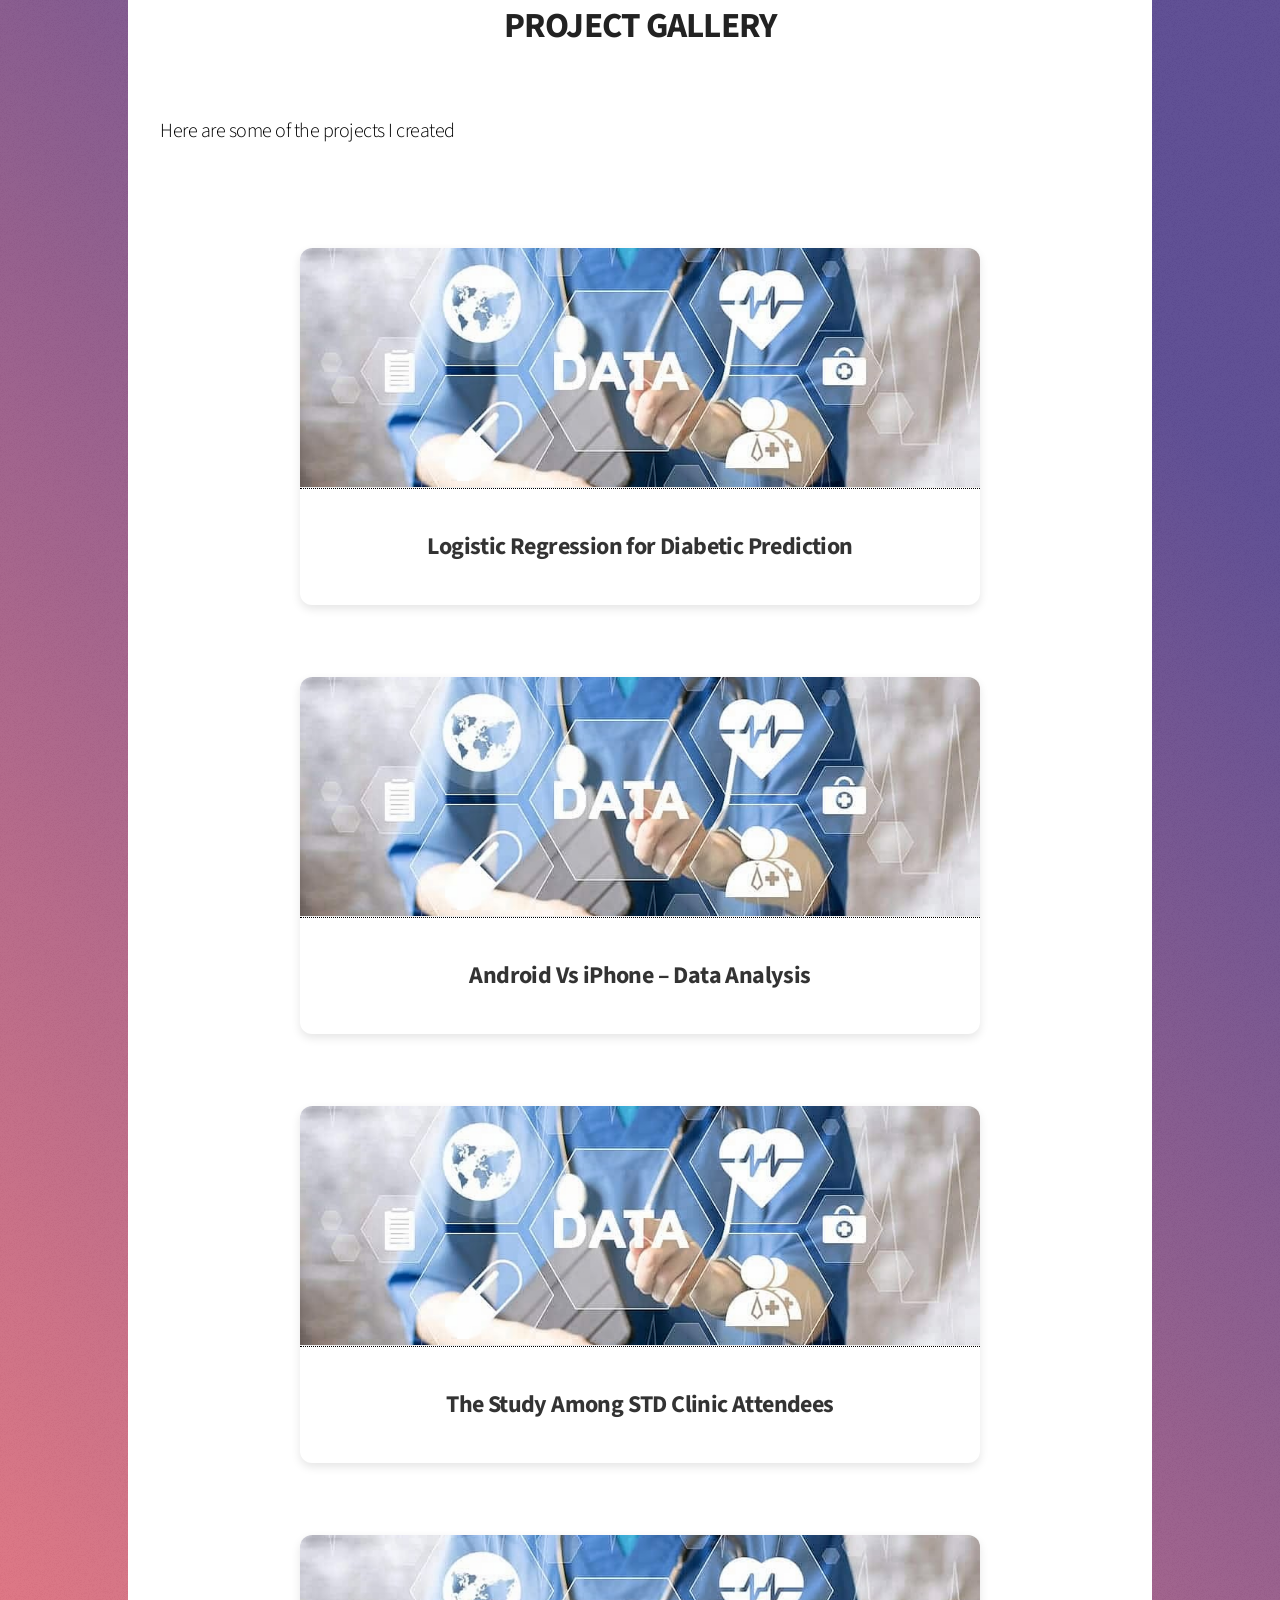
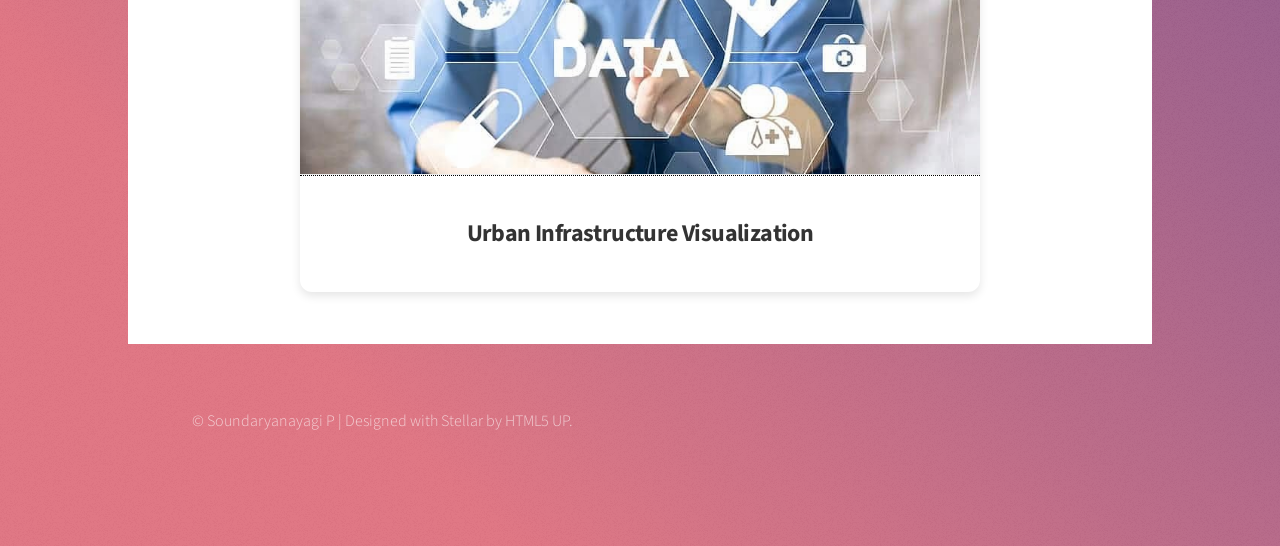
==== project_gallery.html @ 8eacca5f "Add files via upload" ====
<!DOCTYPE HTML>
<html>
<head>
  <title>Projects Gallery</title>
  <meta charset="utf-8" />
  <meta name="viewport" content="width=device-width, initial-scale=1, user-scalable=no" />
  <link rel="stylesheet" href="assets/css/main.css" />
  <noscript><link rel="stylesheet" href="assets/css/noscript.css" /></noscript>

  <style>
    .project-grid { display: flex; flex-wrap: wrap; justify-content: center; gap: 2rem; }
    .project-card { width: 680px; border-radius: 12px; box-shadow: 0 4px 10px rgba(0,0,0,0.1); margin: 20px; overflow: hidden; background-color: #fff; text-align: center; transition: transform 0.3s ease; display: flex; flex-direction: column; }
    .project-card:hover { transform: scale(1.05); }
    .project-image { width: 100%; height: 240px; background-size: cover; background-position: center; }
    .project-card h3 { margin: 1rem 0; font-size: 1.5rem; font-weight: bold; color: #333; }
  </style>
</head>

<body class="is-preload">
<div id="wrapper">
  <section id="dashboard" class="main">
    <div class="inner">
      <header class="major">
        <h2>PROJECT GALLERY</h2>
        <p>Here are some of the projects I created</p>
      </header>

      <div class="project-grid">
        <div class="project-card">
          <!-- Project 1 -->
          <a href="flipbook.html?file=assets/docs/project1.pdf" target="_blank">
            <div class="project-image" style="background-image: url('images/healthcare_image.jpg');"></div>
          </a>
          <h3>Logistic Regression for Diabetic Prediction</h3>
        </div>

        <div class="project-card">
          <a href="flipbook.html?file=assets/docs/project2.pdf" target="_blank">
            <div class="project-image" style="background-image: url('images/healthcare_image.jpg');"></div>
          </a>
          <h3>Android Vs iPhone – Data Analysis</h3>
        </div>

        <div class="project-card">
          <a href="flipbook.html?file=assets/docs/project3.pdf" target="_blank">
            <div class="project-image" style="background-image: url('images/healthcare_image.jpg');"></div>
          </a>
          <h3>The Study Among STD Clinic Attendees</h3>
        </div>

        <div class="project-card">
          <a href="flipbook.html?file=assets/docs/project4.pdf" target="_blank">
            <div class="project-image" style="background-image: url('images/healthcare_image.jpg');"></div>
          </a>
          <h3>Urban Infrastructure Visualization</h3>
        </div>
      </div>
    </div>
  </section>

  <footer id="footer">
    <p>&copy; Soundaryanayagi P | Designed with Stellar by HTML5 UP.</p>
  </footer>
</div>

<script src="assets/js/jquery.min.js"></script>
<script src="assets/js/jquery.scrollex.min.js"></script>
<script src="assets/js/jquery.scrolly.min.js"></script>
<script src="assets/js/browser.min.js"></script>
<script src="assets/js/breakpoints.min.js"></script>
<script src="assets/js/util.js"></script>
<script src="assets/js/main.js"></script>
</body>
</html>
---- assets/css/main.css ----
@import url(fontawesome-all.min.css);
@import 'https://fonts.googleapis.com/css?family=Source+Sans+Pro:300,400';

/*
	Stellar by HTML5 UP
	html5up.net | @ajlkn
	Free for personal and commercial use under the CCA 3.0 license (html5up.net/license)
*/

html, body, div, span, applet, object,
iframe, h1, h2, h3, h4, h5, h6, p, blockquote,
pre, a, abbr, acronym, address, big, cite,
code, del, dfn, em, img, ins, kbd, q, s, samp,
small, strike, strong, sub, sup, tt, var, b,
u, i, center, dl, dt, dd, ol, ul, li, fieldset,
form, label, legend, table, caption, tbody,
tfoot, thead, tr, th, td, article, aside,
canvas, details, embed, figure, figcaption,
footer, header, hgroup, menu, nav, output, ruby,
section, summary, time, mark, audio, video {
	margin: 0;
	padding: 0;
	border: 0;
	font-size: 100%;
	font: inherit;
	vertical-align: baseline;}

article, aside, details, figcaption, figure,
footer, header, hgroup, menu, nav, section {
	display: block;}

body {
	line-height: 1;
}

ol, ul {
	list-style: none;
}

blockquote, q {
	quotes: none;
}

	blockquote:before, blockquote:after, q:before, q:after {
		content: '';
		content: none;
	}

table {
	border-collapse: collapse;
	border-spacing: 0;
}

body {
	-webkit-text-size-adjust: none;
}

mark {
	background-color: transparent;
	color: inherit;
}

input::-moz-focus-inner {
	border: 0;
	padding: 0;
}

input, select, textarea {
	-moz-appearance: none;
	-webkit-appearance: none;
	-ms-appearance: none;
	appearance: none;
}

/* Basic */

	@-ms-viewport {
		width: device-width;
	}

	body {
		-ms-overflow-style: scrollbar;
	}

	@media screen and (max-width: 480px) {

		html, body {
			min-width: 320px;
		}

	}

	html {
		box-sizing: border-box;
	}

	*, *:before, *:after {
		box-sizing: inherit;
	}

	body {
		background-color: #935d8c;
		background-image: url("images/overlay.png"), -moz-linear-gradient(45deg, #e37682 15%, #5f4d93 85%);
		background-image: url("images/overlay.png"), -webkit-linear-gradient(45deg, #e37682 15%, #5f4d93 85%);
		background-image: url("images/overlay.png"), -ms-linear-gradient(45deg, #e37682 15%, #5f4d93 85%);
		background-image: url("images/overlay.png"), linear-gradient(45deg, #e37682 15%, #5f4d93 85%);
	}

		body.is-preload *, body.is-preload *:before, body.is-preload *:after {
			-moz-animation: none !important;
			-webkit-animation: none !important;
			-ms-animation: none !important;
			animation: none !important;
			-moz-transition: none !important;
			-webkit-transition: none !important;
			-ms-transition: none !important;
			transition: none !important;
		}

/* Type */

	body {
		background-color: #935d8c;
		color: rgba(255, 255, 255, 0.65);
	}

	body, input, select, textarea {
		font-family: "Source Sans Pro", Helvetica, sans-serif;
		font-size: 17pt;
		font-weight: 300;
		line-height: 1.65;
	}

		@media screen and (max-width: 1680px) {

			body, input, select, textarea {
				font-size: 14pt;
			}

		}

		@media screen and (max-width: 1280px) {

			body, input, select, textarea {
				font-size: 12pt;
			}

		}

		@media screen and (max-width: 360px) {

			body, input, select, textarea {
				font-size: 11pt;
			}

		}

	a {
		-moz-transition: color 0.2s ease, border-bottom 0.2s ease;
		-webkit-transition: color 0.2s ease, border-bottom 0.2s ease;
		-ms-transition: color 0.2s ease, border-bottom 0.2s ease;
		transition: color 0.2s ease, border-bottom 0.2s ease;
		text-decoration: none;
		border-bottom: dotted 1px;
		color: inherit;
	}

		a:hover {
			border-bottom-color: transparent;
		}

	strong, b {
		font-weight: 400;
	}

	em, i {
		font-style: italic;
	}

	p {
		margin: 0 0 2em 0;
	}

		p.content {
			-moz-columns: 20em 2;
			-webkit-columns: 20em 2;
			-ms-columns: 20em 2;
			columns: 20em 2;
			-moz-column-gap: 2em;
			-webkit-column-gap: 2em;
			-ms-column-gap: 2em;
			column-gap: 2em;
			text-align: justify;
		}

	h1, h2, h3, h4, h5, h6 {
		font-weight: 300;
		line-height: 1.5;
		margin: 0 0 0.7em 0;
		letter-spacing: -0.025em;
	}

		h1 a, h2 a, h3 a, h4 a, h5 a, h6 a {
			color: inherit;
			text-decoration: none;
		}

	h1 {
		font-size: 2.5em;
		line-height: 1.2;
	}

	h2 {
		font-size: 1.5em;
	}

	h3 {
		font-size: 1.25em;
	}

	h4 {
		font-size: 1.1em;
	}

	h5 {
		font-size: 0.9em;
	}

	h6 {
		font-size: 0.7em;
	}

	@media screen and (max-width: 736px) {

		h1 {
			font-size: 2em;
		}

	}

	sub {
		font-size: 0.8em;
		position: relative;
		top: 0.5em;
	}

	sup {
		font-size: 0.8em;
		position: relative;
		top: -0.5em;
	}

	blockquote {
		border-left: solid 4px;
		font-style: italic;
		margin: 0 0 2em 0;
		padding: 0.5em 0 0.5em 2em;
	}

	code {
		border-radius: 8px;
		border: solid 1px;
		font-family: "Courier New", monospace;
		font-size: 0.9em;
		margin: 0 0.25em;
		padding: 0.25em 0.65em;
	}

	pre {
		-webkit-overflow-scrolling: touch;
		font-family: "Courier New", monospace;
		font-size: 0.9em;
		margin: 0 0 2em 0;
	}

		pre code {
			display: block;
			line-height: 1.75;
			padding: 1em 1.5em;
			overflow-x: auto;
		}

	hr {
		border: 0;
		border-bottom: solid 1px;
		margin: 2em 0;
	}

		hr.major {
			margin: 3em 0;
		}

	.align-left {
		text-align: left;
	}

	.align-center {
		text-align: center;
	}

	.align-right {
		text-align: right;
	}

	input, select, textarea {
		color: #ffffff;
	}

	a:hover {
		color: #ffffff;
	}

	strong, b {
		color: #ffffff;
	}

	h1, h2, h3, h4, h5, h6 {
		color: #ffffff;
	}

	blockquote {
		border-left-color: rgba(255, 255, 255, 0.35);
	}

	code {
		background: rgba(255, 255, 255, 0.075);
		border-color: rgba(255, 255, 255, 0.35);
	}

	hr {
		border-bottom-color: rgba(255, 255, 255, 0.35);
	}

/* Row */

	.row {
		display: flex;
		flex-wrap: wrap;
		box-sizing: border-box;
		align-items: stretch;
	}

		.row > * {
			box-sizing: border-box;
		}

		.row.gtr-uniform > * > :last-child {
			margin-bottom: 0;
		}

		.row.aln-left {
			justify-content: flex-start;
		}

		.row.aln-center {
			justify-content: center;
		}

		.row.aln-right {
			justify-content: flex-end;
		}

		.row.aln-top {
			align-items: flex-start;
		}

		.row.aln-middle {
			align-items: center;
		}

		.row.aln-bottom {
			align-items: flex-end;
		}

		.row > .imp {
			order: -1;
		}

		.row > .col-1 {
			width: 8.33333%;
		}

		.row > .off-1 {
			margin-left: 8.33333%;
		}

		.row > .col-2 {
			width: 16.66667%;
		}

		.row > .off-2 {
			margin-left: 16.66667%;
		}

		.row > .col-3 {
			width: 25%;
		}

		.row > .off-3 {
			margin-left: 25%;
		}

		.row > .col-4 {
			width: 33.33333%;
		}

		.row > .off-4 {
			margin-left: 33.33333%;
		}

		.row > .col-5 {
			width: 41.66667%;
		}

		.row > .off-5 {
			margin-left: 41.66667%;
		}

		.row > .col-6 {
			width: 50%;
		}

		.row > .off-6 {
			margin-left: 50%;
		}

		.row > .col-7 {
			width: 58.33333%;
		}

		.row > .off-7 {
			margin-left: 58.33333%;
		}

		.row > .col-8 {
			width: 66.66667%;
		}

		.row > .off-8 {
			margin-left: 66.66667%;
		}

		.row > .col-9 {
			width: 75%;
		}

		.row > .off-9 {
			margin-left: 75%;
		}

		.row > .col-10 {
			width: 83.33333%;
		}

		.row > .off-10 {
			margin-left: 83.33333%;
		}

		.row > .col-11 {
			width: 91.66667%;
		}

		.row > .off-11 {
			margin-left: 91.66667%;
		}

		.row > .col-12 {
			width: 100%;
		}

		.row > .off-12 {
			margin-left: 100%;
		}

		.row.gtr-0 {
			margin-top: 0;
			margin-left: 0em;
		}

			.row.gtr-0 > * {
				padding: 0 0 0 0em;
			}

			.row.gtr-0.gtr-uniform {
				margin-top: 0em;
			}

				.row.gtr-0.gtr-uniform > * {
					padding-top: 0em;
				}

		.row.gtr-25 {
			margin-top: 0;
			margin-left: -0.375em;
		}

			.row.gtr-25 > * {
				padding: 0 0 0 0.375em;
			}

			.row.gtr-25.gtr-uniform {
				margin-top: -0.375em;
			}

				.row.gtr-25.gtr-uniform > * {
					padding-top: 0.375em;
				}

		.row.gtr-50 {
			margin-top: 0;
			margin-left: -0.75em;
		}

			.row.gtr-50 > * {
				padding: 0 0 0 0.75em;
			}

			.row.gtr-50.gtr-uniform {
				margin-top: -0.75em;
			}

				.row.gtr-50.gtr-uniform > * {
					padding-top: 0.75em;
				}

		.row {
			margin-top: 0;
			margin-left: -1.5em;
		}

			.row > * {
				padding: 0 0 0 1.5em;
			}

			.row.gtr-uniform {
				margin-top: -1.5em;
			}

				.row.gtr-uniform > * {
					padding-top: 1.5em;
				}

		.row.gtr-150 {
			margin-top: 0;
			margin-left: -2.25em;
		}

			.row.gtr-150 > * {
				padding: 0 0 0 2.25em;
			}

			.row.gtr-150.gtr-uniform {
				margin-top: -2.25em;
			}

				.row.gtr-150.gtr-uniform > * {
					padding-top: 2.25em;
				}

		.row.gtr-200 {
			margin-top: 0;
			margin-left: -3em;
		}

			.row.gtr-200 > * {
				padding: 0 0 0 3em;
			}

			.row.gtr-200.gtr-uniform {
				margin-top: -3em;
			}

				.row.gtr-200.gtr-uniform > * {
					padding-top: 3em;
				}

		@media screen and (max-width: 1680px) {

			.row {
				display: flex;
				flex-wrap: wrap;
				box-sizing: border-box;
				align-items: stretch;
			}

				.row > * {
					box-sizing: border-box;
				}

				.row.gtr-uniform > * > :last-child {
					margin-bottom: 0;
				}

				.row.aln-left {
					justify-content: flex-start;
				}

				.row.aln-center {
					justify-content: center;
				}

				.row.aln-right {
					justify-content: flex-end;
				}

				.row.aln-top {
					align-items: flex-start;
				}

				.row.aln-middle {
					align-items: center;
				}

				.row.aln-bottom {
					align-items: flex-end;
				}

				.row > .imp-xlarge {
					order: -1;
				}

				.row > .col-1-xlarge {
					width: 8.33333%;
				}

				.row > .off-1-xlarge {
					margin-left: 8.33333%;
				}

				.row > .col-2-xlarge {
					width: 16.66667%;
				}

				.row > .off-2-xlarge {
					margin-left: 16.66667%;
				}

				.row > .col-3-xlarge {
					width: 25%;
				}

				.row > .off-3-xlarge {
					margin-left: 25%;
				}

				.row > .col-4-xlarge {
					width: 33.33333%;
				}

				.row > .off-4-xlarge {
					margin-left: 33.33333%;
				}

				.row > .col-5-xlarge {
					width: 41.66667%;
				}

				.row > .off-5-xlarge {
					margin-left: 41.66667%;
				}

				.row > .col-6-xlarge {
					width: 50%;
				}

				.row > .off-6-xlarge {
					margin-left: 50%;
				}

				.row > .col-7-xlarge {
					width: 58.33333%;
				}

				.row > .off-7-xlarge {
					margin-left: 58.33333%;
				}

				.row > .col-8-xlarge {
					width: 66.66667%;
				}

				.row > .off-8-xlarge {
					margin-left: 66.66667%;
				}

				.row > .col-9-xlarge {
					width: 75%;
				}

				.row > .off-9-xlarge {
					margin-left: 75%;
				}

				.row > .col-10-xlarge {
					width: 83.33333%;
				}

				.row > .off-10-xlarge {
					margin-left: 83.33333%;
				}

				.row > .col-11-xlarge {
					width: 91.66667%;
				}

				.row > .off-11-xlarge {
					margin-left: 91.66667%;
				}

				.row > .col-12-xlarge {
					width: 100%;
				}

				.row > .off-12-xlarge {
					margin-left: 100%;
				}

				.row.gtr-0 {
					margin-top: 0;
					margin-left: 0em;
				}

					.row.gtr-0 > * {
						padding: 0 0 0 0em;
					}

					.row.gtr-0.gtr-uniform {
						margin-top: 0em;
					}

						.row.gtr-0.gtr-uniform > * {
							padding-top: 0em;
						}

				.row.gtr-25 {
					margin-top: 0;
					margin-left: -0.375em;
				}

					.row.gtr-25 > * {
						padding: 0 0 0 0.375em;
					}

					.row.gtr-25.gtr-uniform {
						margin-top: -0.375em;
					}

						.row.gtr-25.gtr-uniform > * {
							padding-top: 0.375em;
						}

				.row.gtr-50 {
					margin-top: 0;
					margin-left: -0.75em;
				}

					.row.gtr-50 > * {
						padding: 0 0 0 0.75em;
					}

					.row.gtr-50.gtr-uniform {
						margin-top: -0.75em;
					}

						.row.gtr-50.gtr-uniform > * {
							padding-top: 0.75em;
						}

				.row {
					margin-top: 0;
					margin-left: -1.5em;
				}

					.row > * {
						padding: 0 0 0 1.5em;
					}

					.row.gtr-uniform {
						margin-top: -1.5em;
					}

						.row.gtr-uniform > * {
							padding-top: 1.5em;
						}

				.row.gtr-150 {
					margin-top: 0;
					margin-left: -2.25em;
				}

					.row.gtr-150 > * {
						padding: 0 0 0 2.25em;
					}

					.row.gtr-150.gtr-uniform {
						margin-top: -2.25em;
					}

						.row.gtr-150.gtr-uniform > * {
							padding-top: 2.25em;
						}

				.row.gtr-200 {
					margin-top: 0;
					margin-left: -3em;
				}

					.row.gtr-200 > * {
						padding: 0 0 0 3em;
					}

					.row.gtr-200.gtr-uniform {
						margin-top: -3em;
					}

						.row.gtr-200.gtr-uniform > * {
							padding-top: 3em;
						}

		}

		@media screen and (max-width: 1280px) {

			.row {
				display: flex;
				flex-wrap: wrap;
				box-sizing: border-box;
				align-items: stretch;
			}

				.row > * {
					box-sizing: border-box;
				}

				.row.gtr-uniform > * > :last-child {
					margin-bottom: 0;
				}

				.row.aln-left {
					justify-content: flex-start;
				}

				.row.aln-center {
					justify-content: center;
				}

				.row.aln-right {
					justify-content: flex-end;
				}

				.row.aln-top {
					align-items: flex-start;
				}

				.row.aln-middle {
					align-items: center;
				}

				.row.aln-bottom {
					align-items: flex-end;
				}

				.row > .imp-large {
					order: -1;
				}

				.row > .col-1-large {
					width: 8.33333%;
				}

				.row > .off-1-large {
					margin-left: 8.33333%;
				}

				.row > .col-2-large {
					width: 16.66667%;
				}

				.row > .off-2-large {
					margin-left: 16.66667%;
				}

				.row > .col-3-large {
					width: 25%;
				}

				.row > .off-3-large {
					margin-left: 25%;
				}

				.row > .col-4-large {
					width: 33.33333%;
				}

				.row > .off-4-large {
					margin-left: 33.33333%;
				}

				.row > .col-5-large {
					width: 41.66667%;
				}

				.row > .off-5-large {
					margin-left: 41.66667%;
				}

				.row > .col-6-large {
					width: 50%;
				}

				.row > .off-6-large {
					margin-left: 50%;
				}

				.row > .col-7-large {
					width: 58.33333%;
				}

				.row > .off-7-large {
					margin-left: 58.33333%;
				}

				.row > .col-8-large {
					width: 66.66667%;
				}

				.row > .off-8-large {
					margin-left: 66.66667%;
				}

				.row > .col-9-large {
					width: 75%;
				}

				.row > .off-9-large {
					margin-left: 75%;
				}

				.row > .col-10-large {
					width: 83.33333%;
				}

				.row > .off-10-large {
					margin-left: 83.33333%;
				}

				.row > .col-11-large {
					width: 91.66667%;
				}

				.row > .off-11-large {
					margin-left: 91.66667%;
				}

				.row > .col-12-large {
					width: 100%;
				}

				.row > .off-12-large {
					margin-left: 100%;
				}

				.row.gtr-0 {
					margin-top: 0;
					margin-left: 0em;
				}

					.row.gtr-0 > * {
						padding: 0 0 0 0em;
					}

					.row.gtr-0.gtr-uniform {
						margin-top: 0em;
					}

						.row.gtr-0.gtr-uniform > * {
							padding-top: 0em;
						}

				.row.gtr-25 {
					margin-top: 0;
					margin-left: -0.375em;
				}

					.row.gtr-25 > * {
						padding: 0 0 0 0.375em;
					}

					.row.gtr-25.gtr-uniform {
						margin-top: -0.375em;
					}

						.row.gtr-25.gtr-uniform > * {
							padding-top: 0.375em;
						}

				.row.gtr-50 {
					margin-top: 0;
					margin-left: -0.75em;
				}

					.row.gtr-50 > * {
						padding: 0 0 0 0.75em;
					}

					.row.gtr-50.gtr-uniform {
						margin-top: -0.75em;
					}

						.row.gtr-50.gtr-uniform > * {
							padding-top: 0.75em;
						}

				.row {
					margin-top: 0;
					margin-left: -1.5em;
				}

					.row > * {
						padding: 0 0 0 1.5em;
					}

					.row.gtr-uniform {
						margin-top: -1.5em;
					}

						.row.gtr-uniform > * {
							padding-top: 1.5em;
						}

				.row.gtr-150 {
					margin-top: 0;
					margin-left: -2.25em;
				}

					.row.gtr-150 > * {
						padding: 0 0 0 2.25em;
					}

					.row.gtr-150.gtr-uniform {
						margin-top: -2.25em;
					}

						.row.gtr-150.gtr-uniform > * {
							padding-top: 2.25em;
						}

				.row.gtr-200 {
					margin-top: 0;
					margin-left: -3em;
				}

					.row.gtr-200 > * {
						padding: 0 0 0 3em;
					}

					.row.gtr-200.gtr-uniform {
						margin-top: -3em;
					}

						.row.gtr-200.gtr-uniform > * {
							padding-top: 3em;
						}

		}

		@media screen and (max-width: 980px) {

			.row {
				display: flex;
				flex-wrap: wrap;
				box-sizing: border-box;
				align-items: stretch;
			}

				.row > * {
					box-sizing: border-box;
				}

				.row.gtr-uniform > * > :last-child {
					margin-bottom: 0;
				}

				.row.aln-left {
					justify-content: flex-start;
				}

				.row.aln-center {
					justify-content: center;
				}

				.row.aln-right {
					justify-content: flex-end;
				}

				.row.aln-top {
					align-items: flex-start;
				}

				.row.aln-middle {
					align-items: center;
				}

				.row.aln-bottom {
					align-items: flex-end;
				}

				.row > .imp-medium {
					order: -1;
				}

				.row > .col-1-medium {
					width: 8.33333%;
				}

				.row > .off-1-medium {
					margin-left: 8.33333%;
				}

				.row > .col-2-medium {
					width: 16.66667%;
				}

				.row > .off-2-medium {
					margin-left: 16.66667%;
				}

				.row > .col-3-medium {
					width: 25%;
				}

				.row > .off-3-medium {
					margin-left: 25%;
				}

				.row > .col-4-medium {
					width: 33.33333%;
				}

				.row > .off-4-medium {
					margin-left: 33.33333%;
				}

				.row > .col-5-medium {
					width: 41.66667%;
				}

				.row > .off-5-medium {
					margin-left: 41.66667%;
				}

				.row > .col-6-medium {
					width: 50%;
				}

				.row > .off-6-medium {
					margin-left: 50%;
				}

				.row > .col-7-medium {
					width: 58.33333%;
				}

				.row > .off-7-medium {
					margin-left: 58.33333%;
				}

				.row > .col-8-medium {
					width: 66.66667%;
				}

				.row > .off-8-medium {
					margin-left: 66.66667%;
				}

				.row > .col-9-medium {
					width: 75%;
				}

				.row > .off-9-medium {
					margin-left: 75%;
				}

				.row > .col-10-medium {
					width: 83.33333%;
				}

				.row > .off-10-medium {
					margin-left: 83.33333%;
				}

				.row > .col-11-medium {
					width: 91.66667%;
				}

				.row > .off-11-medium {
					margin-left: 91.66667%;
				}

				.row > .col-12-medium {
					width: 100%;
				}

				.row > .off-12-medium {
					margin-left: 100%;
				}

				.row.gtr-0 {
					margin-top: 0;
					margin-left: 0em;
				}

					.row.gtr-0 > * {
						padding: 0 0 0 0em;
					}

					.row.gtr-0.gtr-uniform {
						margin-top: 0em;
					}

						.row.gtr-0.gtr-uniform > * {
							padding-top: 0em;
						}

				.row.gtr-25 {
					margin-top: 0;
					margin-left: -0.375em;
				}

					.row.gtr-25 > * {
						padding: 0 0 0 0.375em;
					}

					.row.gtr-25.gtr-uniform {
						margin-top: -0.375em;
					}

						.row.gtr-25.gtr-uniform > * {
							padding-top: 0.375em;
						}

				.row.gtr-50 {
					margin-top: 0;
					margin-left: -0.75em;
				}

					.row.gtr-50 > * {
						padding: 0 0 0 0.75em;
					}

					.row.gtr-50.gtr-uniform {
						margin-top: -0.75em;
					}

						.row.gtr-50.gtr-uniform > * {
							padding-top: 0.75em;
						}

				.row {
					margin-top: 0;
					margin-left: -1.5em;
				}

					.row > * {
						padding: 0 0 0 1.5em;
					}

					.row.gtr-uniform {
						margin-top: -1.5em;
					}

						.row.gtr-uniform > * {
							padding-top: 1.5em;
						}

				.row.gtr-150 {
					margin-top: 0;
					margin-left: -2.25em;
				}

					.row.gtr-150 > * {
						padding: 0 0 0 2.25em;
					}

					.row.gtr-150.gtr-uniform {
						margin-top: -2.25em;
					}

						.row.gtr-150.gtr-uniform > * {
							padding-top: 2.25em;
						}

				.row.gtr-200 {
					margin-top: 0;
					margin-left: -3em;
				}

					.row.gtr-200 > * {
						padding: 0 0 0 3em;
					}

					.row.gtr-200.gtr-uniform {
						margin-top: -3em;
					}

						.row.gtr-200.gtr-uniform > * {
							padding-top: 3em;
						}

		}

		@media screen and (max-width: 736px) {

			.row {
				display: flex;
				flex-wrap: wrap;
				box-sizing: border-box;
				align-items: stretch;
			}

				.row > * {
					box-sizing: border-box;
				}

				.row.gtr-uniform > * > :last-child {
					margin-bottom: 0;
				}

				.row.aln-left {
					justify-content: flex-start;
				}

				.row.aln-center {
					justify-content: center;
				}

				.row.aln-right {
					justify-content: flex-end;
				}

				.row.aln-top {
					align-items: flex-start;
				}

				.row.aln-middle {
					align-items: center;
				}

				.row.aln-bottom {
					align-items: flex-end;
				}

				.row > .imp-small {
					order: -1;
				}

				.row > .col-1-small {
					width: 8.33333%;
				}

				.row > .off-1-small {
					margin-left: 8.33333%;
				}

				.row > .col-2-small {
					width: 16.66667%;
				}

				.row > .off-2-small {
					margin-left: 16.66667%;
				}

				.row > .col-3-small {
					width: 25%;
				}

				.row > .off-3-small {
					margin-left: 25%;
				}

				.row > .col-4-small {
					width: 33.33333%;
				}

				.row > .off-4-small {
					margin-left: 33.33333%;
				}

				.row > .col-5-small {
					width: 41.66667%;
				}

				.row > .off-5-small {
					margin-left: 41.66667%;
				}

				.row > .col-6-small {
					width: 50%;
				}

				.row > .off-6-small {
					margin-left: 50%;
				}

				.row > .col-7-small {
					width: 58.33333%;
				}

				.row > .off-7-small {
					margin-left: 58.33333%;
				}

				.row > .col-8-small {
					width: 66.66667%;
				}

				.row > .off-8-small {
					margin-left: 66.66667%;
				}

				.row > .col-9-small {
					width: 75%;
				}

				.row > .off-9-small {
					margin-left: 75%;
				}

				.row > .col-10-small {
					width: 83.33333%;
				}

				.row > .off-10-small {
					margin-left: 83.33333%;
				}

				.row > .col-11-small {
					width: 91.66667%;
				}

				.row > .off-11-small {
					margin-left: 91.66667%;
				}

				.row > .col-12-small {
					width: 100%;
				}

				.row > .off-12-small {
					margin-left: 100%;
				}

				.row.gtr-0 {
					margin-top: 0;
					margin-left: 0em;
				}

					.row.gtr-0 > * {
						padding: 0 0 0 0em;
					}

					.row.gtr-0.gtr-uniform {
						margin-top: 0em;
					}

						.row.gtr-0.gtr-uniform > * {
							padding-top: 0em;
						}

				.row.gtr-25 {
					margin-top: 0;
					margin-left: -0.25em;
				}

					.row.gtr-25 > * {
						padding: 0 0 0 0.25em;
					}

					.row.gtr-25.gtr-uniform {
						margin-top: -0.25em;
					}

						.row.gtr-25.gtr-uniform > * {
							padding-top: 0.25em;
						}

				.row.gtr-50 {
					margin-top: 0;
					margin-left: -0.5em;
				}

					.row.gtr-50 > * {
						padding: 0 0 0 0.5em;
					}

					.row.gtr-50.gtr-uniform {
						margin-top: -0.5em;
					}

						.row.gtr-50.gtr-uniform > * {
							padding-top: 0.5em;
						}

				.row {
					margin-top: 0;
					margin-left: -1em;
				}

					.row > * {
						padding: 0 0 0 1em;
					}

					.row.gtr-uniform {
						margin-top: -1em;
					}

						.row.gtr-uniform > * {
							padding-top: 1em;
						}

				.row.gtr-150 {
					margin-top: 0;
					margin-left: -1.5em;
				}

					.row.gtr-150 > * {
						padding: 0 0 0 1.5em;
					}

					.row.gtr-150.gtr-uniform {
						margin-top: -1.5em;
					}

						.row.gtr-150.gtr-uniform > * {
							padding-top: 1.5em;
						}

				.row.gtr-200 {
					margin-top: 0;
					margin-left: -2em;
				}

					.row.gtr-200 > * {
						padding: 0 0 0 2em;
					}

					.row.gtr-200.gtr-uniform {
						margin-top: -2em;
					}

						.row.gtr-200.gtr-uniform > * {
							padding-top: 2em;
						}

		}

		@media screen and (max-width: 480px) {

			.row {
				display: flex;
				flex-wrap: wrap;
				box-sizing: border-box;
				align-items: stretch;
			}

				.row > * {
					box-sizing: border-box;
				}

				.row.gtr-uniform > * > :last-child {
					margin-bottom: 0;
				}

				.row.aln-left {
					justify-content: flex-start;
				}

				.row.aln-center {
					justify-content: center;
				}

				.row.aln-right {
					justify-content: flex-end;
				}

				.row.aln-top {
					align-items: flex-start;
				}

				.row.aln-middle {
					align-items: center;
				}

				.row.aln-bottom {
					align-items: flex-end;
				}

				.row > .imp-xsmall {
					order: -1;
				}

				.row > .col-1-xsmall {
					width: 8.33333%;
				}

				.row > .off-1-xsmall {
					margin-left: 8.33333%;
				}

				.row > .col-2-xsmall {
					width: 16.66667%;
				}

				.row > .off-2-xsmall {
					margin-left: 16.66667%;
				}

				.row > .col-3-xsmall {
					width: 25%;
				}

				.row > .off-3-xsmall {
					margin-left: 25%;
				}

				.row > .col-4-xsmall {
					width: 33.33333%;
				}

				.row > .off-4-xsmall {
					margin-left: 33.33333%;
				}

				.row > .col-5-xsmall {
					width: 41.66667%;
				}

				.row > .off-5-xsmall {
					margin-left: 41.66667%;
				}

				.row > .col-6-xsmall {
					width: 50%;
				}

				.row > .off-6-xsmall {
					margin-left: 50%;
				}

				.row > .col-7-xsmall {
					width: 58.33333%;
				}

				.row > .off-7-xsmall {
					margin-left: 58.33333%;
				}

				.row > .col-8-xsmall {
					width: 66.66667%;
				}

				.row > .off-8-xsmall {
					margin-left: 66.66667%;
				}

				.row > .col-9-xsmall {
					width: 75%;
				}

				.row > .off-9-xsmall {
					margin-left: 75%;
				}

				.row > .col-10-xsmall {
					width: 83.33333%;
				}

				.row > .off-10-xsmall {
					margin-left: 83.33333%;
				}

				.row > .col-11-xsmall {
					width: 91.66667%;
				}

				.row > .off-11-xsmall {
					margin-left: 91.66667%;
				}

				.row > .col-12-xsmall {
					width: 100%;
				}

				.row > .off-12-xsmall {
					margin-left: 100%;
				}

				.row.gtr-0 {
					margin-top: 0;
					margin-left: 0em;
				}

					.row.gtr-0 > * {
						padding: 0 0 0 0em;
					}

					.row.gtr-0.gtr-uniform {
						margin-top: 0em;
					}

						.row.gtr-0.gtr-uniform > * {
							padding-top: 0em;
						}

				.row.gtr-25 {
					margin-top: 0;
					margin-left: -0.3125em;
				}

					.row.gtr-25 > * {
						padding: 0 0 0 0.3125em;
					}

					.row.gtr-25.gtr-uniform {
						margin-top: -0.3125em;
					}

						.row.gtr-25.gtr-uniform > * {
							padding-top: 0.3125em;
						}

				.row.gtr-50 {
					margin-top: 0;
					margin-left: -0.625em;
				}

					.row.gtr-50 > * {
						padding: 0 0 0 0.625em;
					}

					.row.gtr-50.gtr-uniform {
						margin-top: -0.625em;
					}

						.row.gtr-50.gtr-uniform > * {
							padding-top: 0.625em;
						}

				.row {
					margin-top: 0;
					margin-left: -1.25em;
				}

					.row > * {
						padding: 0 0 0 1.25em;
					}

					.row.gtr-uniform {
						margin-top: -1.25em;
					}

						.row.gtr-uniform > * {
							padding-top: 1.25em;
						}

				.row.gtr-150 {
					margin-top: 0;
					margin-left: -1.875em;
				}

					.row.gtr-150 > * {
						padding: 0 0 0 1.875em;
					}

					.row.gtr-150.gtr-uniform {
						margin-top: -1.875em;
					}

						.row.gtr-150.gtr-uniform > * {
							padding-top: 1.875em;
						}

				.row.gtr-200 {
					margin-top: 0;
					margin-left: -2.5em;
				}

					.row.gtr-200 > * {
						padding: 0 0 0 2.5em;
					}

					.row.gtr-200.gtr-uniform {
						margin-top: -2.5em;
					}

						.row.gtr-200.gtr-uniform > * {
							padding-top: 2.5em;
						}

		}

/* Box */

	.box {
		border-radius: 8px;
		border: solid;
		margin-bottom: 2em;
		padding: 1.5em;
	}

		.box > :last-child,
		.box > :last-child > :last-child,
		.box > :last-child > :last-child > :last-child {
			margin-bottom: 0;
		}

		.box.alt {
			border: 0;
			border-radius: 0;
			padding: 0;
		}

	.box {
		border-color: rgba(255, 255, 255, 0.35);
	}

/* Button */

	input[type="submit"],
	input[type="reset"],
	input[type="button"],
	button,
	.button {
		-moz-appearance: none;
		-webkit-appearance: none;
		-ms-appearance: none;
		appearance: none;
		-moz-transition: background-color 0.2s ease-in-out, color 0.2s ease-in-out;
		-webkit-transition: background-color 0.2s ease-in-out, color 0.2s ease-in-out;
		-ms-transition: background-color 0.2s ease-in-out, color 0.2s ease-in-out;
		transition: background-color 0.2s ease-in-out, color 0.2s ease-in-out;
		border-radius: 8px;
		border: 0;
		cursor: pointer;
		display: inline-block;
		font-weight: 300;
		height: 2.75em;
		line-height: 2.75em;
		min-width: 9.25em;
		padding: 0 1.5em;
		text-align: center;
		text-decoration: none;
		white-space: nowrap;
	}

		input[type="submit"].icon,
		input[type="reset"].icon,
		input[type="button"].icon,
		button.icon,
		.button.icon {
			padding-left: 1.35em;
		}

			input[type="submit"].icon:before,
			input[type="reset"].icon:before,
			input[type="button"].icon:before,
			button.icon:before,
			.button.icon:before {
				margin-right: 0.5em;
			}

		input[type="submit"].fit,
		input[type="reset"].fit,
		input[type="button"].fit,
		button.fit,
		.button.fit {
			width: 100%;
		}

		input[type="submit"].small,
		input[type="reset"].small,
		input[type="button"].small,
		button.small,
		.button.small {
			font-size: 0.8em;
		}

		input[type="submit"].large,
		input[type="reset"].large,
		input[type="button"].large,
		button.large,
		.button.large {
			font-size: 1.35em;
		}

		input[type="submit"].disabled, input[type="submit"]:disabled,
		input[type="reset"].disabled,
		input[type="reset"]:disabled,
		input[type="button"].disabled,
		input[type="button"]:disabled,
		button.disabled,
		button:disabled,
		.button.disabled,
		.button:disabled {
			pointer-events: none;
			opacity: 0.25;
		}

		@media screen and (max-width: 736px) {

			input[type="submit"],
			input[type="reset"],
			input[type="button"],
			button,
			.button {
				min-width: 0;
			}

		}

	input[type="submit"],
	input[type="reset"],
	input[type="button"],
	button,
	.button {
		background-color: transparent;
		box-shadow: inset 0 0 0 1px rgba(255, 255, 255, 0.35);
		color: #ffffff !important;
	}

		input[type="submit"]:hover,
		input[type="reset"]:hover,
		input[type="button"]:hover,
		button:hover,
		.button:hover {
			background-color: rgba(255, 255, 255, 0.075);
		}

		input[type="submit"]:active,
		input[type="reset"]:active,
		input[type="button"]:active,
		button:active,
		.button:active {
			background-color: rgba(255, 255, 255, 0.2);
		}

		input[type="submit"].icon:before,
		input[type="reset"].icon:before,
		input[type="button"].icon:before,
		button.icon:before,
		.button.icon:before {
			color: rgba(255, 255, 255, 0.5);
		}

		input[type="submit"].primary,
		input[type="reset"].primary,
		input[type="button"].primary,
		button.primary,
		.button.primary {
			background-color: #8cc9f0;
			color: #ffffff !important;
			box-shadow: none;
		}

			input[type="submit"].primary:hover,
			input[type="reset"].primary:hover,
			input[type="button"].primary:hover,
			button.primary:hover,
			.button.primary:hover {
				background-color: #9acff2;
			}

			input[type="submit"].primary:active,
			input[type="reset"].primary:active,
			input[type="button"].primary:active,
			button.primary:active,
			.button.primary:active {
				background-color: #7ec3ee;
			}

			input[type="submit"].primary.icon:before,
			input[type="reset"].primary.icon:before,
			input[type="button"].primary.icon:before,
			button.primary.icon:before,
			.button.primary.icon:before {
				color: #ffffff !important;
			}

/* Form */

	form {
		margin: 0 0 2em 0;
	}

	label {
		display: block;
		font-size: 0.9em;
		font-weight: 400;
		margin: 0 0 1em 0;
	}

	input[type="text"],
	input[type="password"],
	input[type="email"],
	select,
	textarea {
		-moz-appearance: none;
		-webkit-appearance: none;
		-ms-appearance: none;
		appearance: none;
		border-radius: 8px;
		border: solid 1px;
		color: inherit;
		display: block;
		outline: 0;
		padding: 0 1em;
		text-decoration: none;
		width: 100%;
	}

		input[type="text"]:invalid,
		input[type="password"]:invalid,
		input[type="email"]:invalid,
		select:invalid,
		textarea:invalid {
			box-shadow: none;
		}

	select {
		background-size: 1.25rem;
		background-repeat: repeat;
		background-position: calc(100% - 1rem) center;
		height: 2.75em;
		padding-right: 2.75em;
		text-overflow: ellipsis;
	}

		select:focus::-ms-value {
			background-color: transparent;
		}

		select::-ms-expand {
			display: none;
		}

	input[type="text"],
	input[type="password"],
	input[type="email"],
	select {
		height: 2.75em;
	}

	textarea {
		padding: 0.75em 1em;
	}

	input[type="checkbox"],
	input[type="radio"] {
		-moz-appearance: none;
		-webkit-appearance: none;
		-ms-appearance: none;
		appearance: none;
		display: block;
		float: left;
		margin-right: -2em;
		opacity: 0;
		width: 1em;
		z-index: -1;
	}

		input[type="checkbox"] + label,
		input[type="radio"] + label {
			text-decoration: none;
			cursor: pointer;
			display: inline-block;
			font-size: 1em;
			font-weight: 300;
			padding-left: 2.4em;
			padding-right: 0.75em;
			position: relative;
		}

			input[type="checkbox"] + label:before,
			input[type="radio"] + label:before {
				-moz-osx-font-smoothing: grayscale;
				-webkit-font-smoothing: antialiased;
				display: inline-block;
				font-style: normal;
				font-variant: normal;
				text-rendering: auto;
				line-height: 1;
				text-transform: none !important;
				font-family: 'Font Awesome 5 Free';
				font-weight: 900;
			}

			input[type="checkbox"] + label:before,
			input[type="radio"] + label:before {
				border-radius: 8px;
				border: solid 1px;
				content: '';
				display: inline-block;
				font-size: 0.8em;
				height: 2.0625em;
				left: 0;
				line-height: 2.0625em;
				position: absolute;
				text-align: center;
				top: 0;
				width: 2.0625em;
			}

		input[type="checkbox"]:checked + label:before,
		input[type="radio"]:checked + label:before {
			content: '\f00c';
		}

	input[type="checkbox"] + label:before {
		border-radius: 8px;
	}

	input[type="radio"] + label:before {
		border-radius: 100%;
	}

	::-webkit-input-placeholder {
		opacity: 1.0;
	}

	:-moz-placeholder {
		opacity: 1.0;
	}

	::-moz-placeholder {
		opacity: 1.0;
	}

	:-ms-input-placeholder {
		opacity: 1.0;
	}

	label {
		color: #ffffff;
	}

	input[type="text"],
	input[type="password"],
	input[type="email"],
	select,
	textarea {
		background-color: rgba(255, 255, 255, 0.075);
		border-color: rgba(255, 255, 255, 0.35);
	}

		input[type="text"]:focus,
		input[type="password"]:focus,
		input[type="email"]:focus,
		select:focus,
		textarea:focus {
			border-color: #8cc9f0;
			box-shadow: 0 0 0 1px #8cc9f0;
		}

	select {
		background-image: url("data:image/svg+xml;charset=utf8,%3Csvg xmlns='http://www.w3.org/2000/svg' width='40' height='40' preserveAspectRatio='none' viewBox='0 0 40 40'%3E%3Cpath d='M9.4,12.3l10.4,10.4l10.4-10.4c0.2-0.2,0.5-0.4,0.9-0.4c0.3,0,0.6,0.1,0.9,0.4l3.3,3.3c0.2,0.2,0.4,0.5,0.4,0.9 c0,0.4-0.1,0.6-0.4,0.9L20.7,31.9c-0.2,0.2-0.5,0.4-0.9,0.4c-0.3,0-0.6-0.1-0.9-0.4L4.3,17.3c-0.2-0.2-0.4-0.5-0.4-0.9 c0-0.4,0.1-0.6,0.4-0.9l3.3-3.3c0.2-0.2,0.5-0.4,0.9-0.4S9.1,12.1,9.4,12.3z' fill='rgba(255, 255, 255, 0.35)' /%3E%3C/svg%3E");
	}

		select option {
			color: #ffffff;
			background: #935d8c;
		}

	input[type="checkbox"] + label,
	input[type="radio"] + label {
		color: rgba(255, 255, 255, 0.65);
	}

		input[type="checkbox"] + label:before,
		input[type="radio"] + label:before {
			background: rgba(255, 255, 255, 0.075);
			border-color: rgba(255, 255, 255, 0.35);
		}

	input[type="checkbox"]:checked + label:before,
	input[type="radio"]:checked + label:before {
		background-color: #ffffff;
		border-color: #ffffff;
		color: #935d8c;
	}

	input[type="checkbox"]:focus + label:before,
	input[type="radio"]:focus + label:before {
		border-color: #8cc9f0;
		box-shadow: 0 0 0 1px #8cc9f0;
	}

	::-webkit-input-placeholder {
		color: rgba(255, 255, 255, 0.5) !important;
	}

	:-moz-placeholder {
		color: rgba(255, 255, 255, 0.5) !important;
	}

	::-moz-placeholder {
		color: rgba(255, 255, 255, 0.5) !important;
	}

	:-ms-input-placeholder {
		color: rgba(255, 255, 255, 0.5) !important;
	}

	.formerize-placeholder {
		color: rgba(255, 255, 255, 0.5) !important;
	}

/* Icon */

	.icon {
		text-decoration: none;
		-moz-transition: background-color 0.2s ease-in-out, color 0.2s ease-in-out;
		-webkit-transition: background-color 0.2s ease-in-out, color 0.2s ease-in-out;
		-ms-transition: background-color 0.2s ease-in-out, color 0.2s ease-in-out;
		transition: background-color 0.2s ease-in-out, color 0.2s ease-in-out;
		border-bottom: none;
		position: relative;
	}

		.icon:before {
			-moz-osx-font-smoothing: grayscale;
			-webkit-font-smoothing: antialiased;
			display: inline-block;
			font-style: normal;
			font-variant: normal;
			text-rendering: auto;
			line-height: 1;
			text-transform: none !important;
			font-family: 'Font Awesome 5 Free';
			font-weight: 400;
		}

		.icon > .label {
			display: none;
		}

		.icon:before {
			line-height: solid;
		}

		.icon.solid:before {
			font-weight: 900;
		}

		.icon.brands:before {
			font-family: 'Font Awesome 5 Brands';
		}

		.icon.major {
			border: solid 1px;
			display: inline-block;
			border-radius: 100%;
			padding: 0.65em;
			margin: 0 0 2em 0;
			cursor: default;
		}

			.icon.major:before {
				display: inline-block;
				font-size: 6.25rem;
				width: 2.25em;
				height: 2.25em;
				line-height: 2.2em;
				border-radius: 100%;
				border: solid 1px;
				text-align: center;
			}

		.icon.alt {
			display: inline-block;
			border: solid 1px;
			border-radius: 100%;
		}

			.icon.alt:before {
				display: block;
				font-size: 1.25em;
				width: 2em;
				height: 2em;
				text-align: center;
				line-height: 2em;
			}

		.icon.style1 {
			color: #efa8b0;
		}

		.icon.style2 {
			color: #c79cc8;
		}

		.icon.style3 {
			color: #a89cc8;
		}

		.icon.style4 {
			color: #9bb2e1;
		}

		.icon.style5 {
			color: #8cc9f0;
		}

		@media screen and (max-width: 1680px) {

			.icon.major:before {
				font-size: 5.5rem;
			}

		}

		@media screen and (max-width: 1280px) {

			.icon.major:before {
				font-size: 4.75rem;
			}

		}

		@media screen and (max-width: 736px) {

			.icon.major {
				margin: 0 0 1.5em 0;
				padding: 0.35em;
			}

				.icon.major:before {
					font-size: 3.5rem;
				}

		}

	.icon.major {
		border-color: rgba(255, 255, 255, 0.35);
	}

		.icon.major:before {
			border-color: rgba(255, 255, 255, 0.35);
		}

	.icon.alt {
		border-color: rgba(255, 255, 255, 0.35);
		color: #ffffff;
	}

		.icon.alt:hover {
			background-color: rgba(255, 255, 255, 0.075);
		}

		.icon.alt:active {
			background-color: rgba(255, 255, 255, 0.2);
		}

/* Image */

	.image {
		border-radius: 8px;
		border: 0;
		display: inline-block;
		position: relative;
	}

		.image img {
			border-radius: 8px;
			display: block;
		}

		.image.left, .image.right {
			max-width: 40%;
		}

			.image.left img, .image.right img {
				width: 100%;
			}

		.image.left {
			float: left;
			margin: 0 1.5em 1em 0;
			top: 0.25em;
		}

		.image.right {
			float: right;
			margin: 0 0 1em 1.5em;
			top: 0.25em;
		}

		.image.fit {
			display: block;
			margin: 0 0 2em 0;
			width: 100%;
		}

			.image.fit img {
				width: 100%;
			}

		.image.main {
			display: block;
			margin: 0 0 3em 0;
			width: 100%;
		}

			.image.main img {
				width: 100%;
			}

/* List */

	ol {
		list-style: decimal;
		margin: 0 0 2em 0;
		padding-left: 1.25em;
	}

		ol li {
			padding-left: 0.25em;
		}

	ul {
		list-style: disc;
		margin: 0 0 2em 0;
		padding-left: 1em;
	}

		ul li {
			padding-left: 0.5em;
		}

		ul.alt {
			list-style: none;
			padding-left: 0;
		}

			ul.alt li {
				border-top: solid 1px;
				padding: 0.5em 0;
			}

				ul.alt li:first-child {
					border-top: 0;
					padding-top: 0;
				}

	dl {
		margin: 0 0 2em 0;
	}

		dl dt {
			display: block;
			font-weight: 400;
			margin: 0 0 1em 0;
		}

		dl dd {
			margin-left: 2em;
		}

		dl.alt dt {
			display: block;
			width: 3em;
			margin: 0;
			clear: left;
			float: left;
		}

		dl.alt dd {
			margin: 0 0 0.85em 5.5em;
		}

		dl.alt:after {
			content: '';
			display: block;
			clear: both;
		}

	ul.alt li {
		border-top-color: rgba(255, 255, 255, 0.35);
	}

	dl dt {
		color: #ffffff;
	}

/* Actions */

	ul.actions {
		display: -moz-flex;
		display: -webkit-flex;
		display: -ms-flex;
		display: flex;
		cursor: default;
		list-style: none;
		margin-left: -1em;
		padding-left: 0;
	}

		ul.actions li {
			padding: 0 0 0 1em;
			vertical-align: middle;
		}

		ul.actions.special {
			-moz-justify-content: center;
			-webkit-justify-content: center;
			-ms-justify-content: center;
			justify-content: center;
			width: 100%;
			margin-left: 0;
		}

			ul.actions.special li:first-child {
				padding-left: 0;
			}

		ul.actions.stacked {
			-moz-flex-direction: column;
			-webkit-flex-direction: column;
			-ms-flex-direction: column;
			flex-direction: column;
			margin-left: 0;
		}

			ul.actions.stacked li {
				padding: 1.3em 0 0 0;
			}

				ul.actions.stacked li:first-child {
					padding-top: 0;
				}

		ul.actions.fit {
			width: calc(100% + 1em);
		}

			ul.actions.fit li {
				-moz-flex-grow: 1;
				-webkit-flex-grow: 1;
				-ms-flex-grow: 1;
				flex-grow: 1;
				-moz-flex-shrink: 1;
				-webkit-flex-shrink: 1;
				-ms-flex-shrink: 1;
				flex-shrink: 1;
				width: 100%;
			}

				ul.actions.fit li > * {
					width: 100%;
				}

			ul.actions.fit.stacked {
				width: 100%;
			}

		@media screen and (max-width: 480px) {

			ul.actions:not(.fixed) {
				-moz-flex-direction: column;
				-webkit-flex-direction: column;
				-ms-flex-direction: column;
				flex-direction: column;
				margin-left: 0;
				width: 100% !important;
			}

				ul.actions:not(.fixed) li {
					-moz-flex-grow: 1;
					-webkit-flex-grow: 1;
					-ms-flex-grow: 1;
					flex-grow: 1;
					-moz-flex-shrink: 1;
					-webkit-flex-shrink: 1;
					-ms-flex-shrink: 1;
					flex-shrink: 1;
					padding: 1em 0 0 0;
					text-align: center;
					width: 100%;
				}

					ul.actions:not(.fixed) li > * {
						width: 100%;
					}

					ul.actions:not(.fixed) li:first-child {
						padding-top: 0;
					}

					ul.actions:not(.fixed) li input[type="submit"],
					ul.actions:not(.fixed) li input[type="reset"],
					ul.actions:not(.fixed) li input[type="button"],
					ul.actions:not(.fixed) li button,
					ul.actions:not(.fixed) li .button {
						width: 100%;
					}

						ul.actions:not(.fixed) li input[type="submit"].icon:before,
						ul.actions:not(.fixed) li input[type="reset"].icon:before,
						ul.actions:not(.fixed) li input[type="button"].icon:before,
						ul.actions:not(.fixed) li button.icon:before,
						ul.actions:not(.fixed) li .button.icon:before {
							margin-left: -0.5rem;
						}

		}

/* Icons */

	ul.icons {
		cursor: default;
		list-style: none;
		padding-left: 0;
	}

		ul.icons li {
			display: inline-block;
			padding: 0 0.65em 0 0;
		}

			ul.icons li:last-child {
				padding-right: 0 !important;
			}

/* Section/Article */

	section.special, article.special {
		text-align: center;
	}

	header.major {
		margin-bottom: 3em;
	}

		header.major h2 {
			font-size: 2em;
		}

			header.major h2:after {
				display: block;
				content: '';
				width: 3.25em;
				height: 2px;
				margin: 0.7em 0 1em 0;
				border-radius: 2px;
			}

				section.special header.major h2:after, article.special header.major h2:after {
					margin-left: auto;
					margin-right: auto;
				}

		header.major p {
			font-size: 1.25em;
			letter-spacing: -0.025em;
		}

		header.major.special {
			text-align: center;
		}

			header.major.special h2:after {
				margin-left: auto;
				margin-right: auto;
			}

	footer.major {
		margin-top: 3em;
	}

	@media screen and (max-width: 736px) {

		header.major {
			margin-bottom: 0;
		}

			header.major h2 {
				font-size: 1.5em;
			}

			header.major p {
				font-size: 1em;
				letter-spacing: 0;
			}

				header.major p br {
					display: none;
				}

		footer.major {
			margin-top: 0;
		}

	}

	header.major h2:after {
		background-color: rgba(255, 255, 255, 0.35);
	}

/* Table */

	.table-wrapper {
		-webkit-overflow-scrolling: touch;
		overflow-x: auto;
	}

	table {
		margin: 0 0 2em 0;
		width: 100%;
	}

		table tbody tr {
			border: solid 1px;
			border-left: 0;
			border-right: 0;
		}

		table td {
			padding: 0.75em 0.75em;
		}

		table th {
			font-size: 0.9em;
			font-weight: 400;
			padding: 0 0.75em 0.75em 0.75em;
			text-align: left;
		}

		table thead {
			border-bottom: solid 2px;
		}

		table tfoot {
			border-top: solid 2px;
		}

		table.alt {
			border-collapse: separate;
		}

			table.alt tbody tr td {
				border: solid 1px;
				border-left-width: 0;
				border-top-width: 0;
			}

				table.alt tbody tr td:first-child {
					border-left-width: 1px;
				}

			table.alt tbody tr:first-child td {
				border-top-width: 1px;
			}

			table.alt thead {
				border-bottom: 0;
			}

			table.alt tfoot {
				border-top: 0;
			}

	table tbody tr {
		border-color: rgba(255, 255, 255, 0.35);
	}

		table tbody tr:nth-child(2n + 1) {
			background-color: rgba(255, 255, 255, 0.075);
		}

	table th {
		color: #ffffff;
	}

	table thead {
		border-bottom-color: rgba(255, 255, 255, 0.35);
	}

	table tfoot {
		border-top-color: rgba(255, 255, 255, 0.35);
	}

	table.alt tbody tr td {
		border-color: rgba(255, 255, 255, 0.35);
	}

/* Features */

	.features {
		display: -moz-flex;
		display: -webkit-flex;
		display: -ms-flex;
		display: flex;
		-moz-flex-wrap: wrap;
		-webkit-flex-wrap: wrap;
		-ms-flex-wrap: wrap;
		flex-wrap: wrap;
		-moz-justify-content: center;
		-webkit-justify-content: center;
		-ms-justify-content: center;
		justify-content: center;
		width: calc(100% + 2em);
		margin: 0 0 3em -2em;
		padding: 0;
		list-style: none;
	}

		.features li {
			width: calc(33.33333% - 2em);
			margin-left: 2em;
			margin-top: 3em;
			padding: 0;
		}

			.features li:nth-child(1), .features li:nth-child(2), .features li:nth-child(3) {
				margin-top: 0;
			}

			.features li > :last-child {
				margin-bottom: 0;
			}

		@media screen and (max-width: 980px) {

			.features li {
				width: calc(50% - 2em);
			}

				.features li:nth-child(3) {
					margin-top: 3em;
				}

		}

		@media screen and (max-width: 736px) {

			.features {
				width: 100%;
				margin: 0 0 2em 0;
			}

				.features li {
					width: 100%;
					margin-left: 0;
					margin-top: 2em;
				}

					.features li:nth-child(2), .features li:nth-child(3) {
						margin-top: 2em;
					}

		}

/* Statistics */

	.statistics {
		display: -moz-flex;
		display: -webkit-flex;
		display: -ms-flex;
		display: flex;
		width: 100%;
		margin: 0 0 3em 0;
		padding: 0;
		list-style: none;
		cursor: default;
	}

		.statistics li {
			-moz-flex: 1;
			-webkit-flex: 1;
			-ms-flex: 1;
			flex: 1;
			padding: 1.5em;
			color: #ffffff;
			text-align: center;
		}

			.statistics li.style1 {
				background-color: #efa8b0;
			}

			.statistics li.style2 {
				background-color: #c79cc8;
			}

			.statistics li.style3 {
				background-color: #a89cc8;
			}

			.statistics li.style4 {
				background-color: #9bb2e1;
			}

			.statistics li.style5 {
				background-color: #8cc9f0;
			}

			.statistics li strong, .statistics li b {
				display: block;
				font-size: 2em;
				line-height: 1.1;
				color: inherit !important;
				font-weight: 300;
				letter-spacing: -0.025em;
			}

			.statistics li:first-child {
				border-top-left-radius: 8px;
				border-bottom-left-radius: 8px;
			}

			.statistics li:last-child {
				border-top-right-radius: 8px;
				border-bottom-right-radius: 8px;
			}

			.statistics li .icon {
				display: inline-block;
			}

				.statistics li .icon:before {
					font-size: 2.75rem;
					line-height: 1.3;
				}

		@media screen and (max-width: 980px) {

			.statistics li strong, .statistics li b {
				font-size: 1.5em;
			}

		}

		@media screen and (max-width: 736px) {

			.statistics {
				display: block;
				width: 20em;
				max-width: 100%;
				margin: 0 auto 2em auto;
			}

				.statistics li:first-child {
					border-bottom-left-radius: 0;
					border-top-right-radius: 8px;
				}

				.statistics li:last-child {
					border-top-right-radius: 0;
					border-bottom-left-radius: 8px;
				}

				.statistics li .icon:before {
					font-size: 3.75rem;
				}

				.statistics li strong, .statistics li b {
					font-size: 2.5em;
				}

		}

/* Spotlight */

	.spotlight {
		display: -moz-flex;
		display: -webkit-flex;
		display: -ms-flex;
		display: flex;
		-moz-align-items: center;
		-webkit-align-items: center;
		-ms-align-items: center;
		align-items: center;
		margin: 0 0 2em 0;
	}

		.spotlight .content {
			-moz-flex: 1;
			-webkit-flex: 1;
			-ms-flex: 1;
			flex: 1;
		}

			.spotlight .content > :last-child {
				margin-bottom: 0;
			}

			.spotlight .content header.major {
				margin: 0 0 2em 0;
			}

		.spotlight .image {
			display: inline-block;
			margin-left: 4em;
			padding: 0.65em;
			border-radius: 100%;
			border: solid 1px;
		}

			.spotlight .image img {
				display: block;
				border-radius: 100%;
				width: 16em;
			}

		@media screen and (max-width: 980px) {

			.spotlight {
				-moz-flex-direction: column-reverse;
				-webkit-flex-direction: column-reverse;
				-ms-flex-direction: column-reverse;
				flex-direction: column-reverse;
				text-align: center;
			}

				.spotlight .content {
					-moz-flex: 0 1 auto;
					-webkit-flex: 0 1 auto;
					-ms-flex: 0 1 auto;
					flex: 0 1 auto;
					width: 100%;
				}

					.spotlight .content header.major h2:after {
						margin-left: auto;
						margin-right: auto;
					}

					.spotlight .content .actions {
						-moz-justify-content: center;
						-webkit-justify-content: center;
						-ms-justify-content: center;
						justify-content: center;
						width: calc(100% + 1em);
					}

				.spotlight .image {
					-moz-flex: 0 1 auto;
					-webkit-flex: 0 1 auto;
					-ms-flex: 0 1 auto;
					flex: 0 1 auto;
					margin-left: 0;
					margin-bottom: 2em;
				}

		}

		@media screen and (max-width: 736px) {

			.spotlight .image {
				padding: 0.35em;
			}

				.spotlight .image img {
					width: 12em;
				}

		}

	.spotlight .image {
		border-color: rgba(255, 255, 255, 0.35);
	}

/* Header */

	#header {
		padding: 5em 5em 1em 5em ;
		text-align: center;
	}

		#header h1 {
			margin: 0 0 0.25em 0;
		}

		#header p {
			font-size: 1.25em;
			letter-spacing: -0.025em;
		}

		#header.alt {
			padding: 7em 5em 4em 5em ;
		}

			#header.alt h1 {
				font-size: 3.25em;
			}

			#header.alt > * {
				-moz-transition: opacity 3s ease;
				-webkit-transition: opacity 3s ease;
				-ms-transition: opacity 3s ease;
				transition: opacity 3s ease;
				-moz-transition-delay: 0.5s;
				-webkit-transition-delay: 0.5s;
				-ms-transition-delay: 0.5s;
				transition-delay: 0.5s;
				opacity: 1;
			}

			#header.alt .logo {
				-moz-transition: opacity 1.25s ease, -moz-transform 0.5s ease;
				-webkit-transition: opacity 1.25s ease, -webkit-transform 0.5s ease;
				-ms-transition: opacity 1.25s ease, -ms-transform 0.5s ease;
				transition: opacity 1.25s ease, transform 0.5s ease;
				-moz-transition-delay: 0s;
				-webkit-transition-delay: 0s;
				-ms-transition-delay: 0s;
				transition-delay: 0s;
				display: block;
				margin: 0 0 1.5em 0;
			}

				#header.alt .logo img {
					display: block;
					margin: 0 auto;
					max-width: 75%;
				}

		@media screen and (max-width: 1280px) {

			#header {
				padding: 4em 4em 0.1em 4em ;
			}

				#header.alt {
					padding: 6em 4em 3em 4em ;
				}

		}

		@media screen and (max-width: 980px) {

			#header {
				padding: 4em 3em 0.1em 3em ;
			}

				#header.alt {
					padding: 5em 3em 2em 3em ;
				}

		}

		@media screen and (max-width: 736px) {

			#header {
				padding: 3em 2em 0.1em 2em ;
			}

				#header p {
					font-size: 1em;
					letter-spacing: 0;
				}

					#header p br {
						display: none;
					}

				#header.alt {
					padding: 4em 2em 1em 2em ;
				}

					#header.alt h1 {
						font-size: 2.5em;
					}

		}

		@media screen and (max-width: 480px) {

			#header {
				padding: 3em 1.5em 0.1em 1.5em ;
			}

				#header.alt {
					padding: 4em 1.5em 1em 1.5em ;
				}

		}

		@media screen and (max-width: 360px) {

			#header {
				padding: 2.5em 1em 0.1em 1em ;
			}

				#header.alt {
					padding: 3.5em 1em 0.5em 1em ;
				}

		}

		body.is-preload #header.alt > * {
			opacity: 0;
		}

		body.is-preload #header.alt .logo {
			-moz-transform: scale(0.8) rotate(-30deg);
			-webkit-transform: scale(0.8) rotate(-30deg);
			-ms-transform: scale(0.8) rotate(-30deg);
			transform: scale(0.8) rotate(-30deg);
		}

/* Nav */

	#nav {
		-moz-transition: background-color 0.2s ease, border-top-left-radius 0.2s ease, border-top-right-radius 0.2s ease, padding 0.2s ease;
		-webkit-transition: background-color 0.2s ease, border-top-left-radius 0.2s ease, border-top-right-radius 0.2s ease, padding 0.2s ease;
		-ms-transition: background-color 0.2s ease, border-top-left-radius 0.2s ease, border-top-right-radius 0.2s ease, padding 0.2s ease;
		transition: background-color 0.2s ease, border-top-left-radius 0.2s ease, border-top-right-radius 0.2s ease, padding 0.2s ease;
		background-color: #ffffff;
		color: #636363;
		position: absolute;
		width: 64em;
		max-width: calc(100% - 4em);
		padding: 1em;
		background-color: #f7f7f7;
		border-top-left-radius: 0.25em;
		border-top-right-radius: 0.25em;
		cursor: default;
		text-align: center;
	}

		#nav input, #nav select, #nav textarea {
			color: #636363;
		}

		#nav a:hover {
			color: #636363;
		}

		#nav strong, #nav b {
			color: #636363;
		}

		#nav h1, #nav h2, #nav h3, #nav h4, #nav h5, #nav h6 {
			color: #636363;
		}

		#nav blockquote {
			border-left-color: #dddddd;
		}

		#nav code {
			background: rgba(222, 222, 222, 0.25);
			border-color: #dddddd;
		}

		#nav hr {
			border-bottom-color: #dddddd;
		}

		#nav + #main {
			padding-top: 4.25em;
		}

		#nav ul {
			margin: 0;
			padding: 0;
			list-style: none;
		}

			#nav ul li {
				-moz-transition: margin 0.2s ease;
				-webkit-transition: margin 0.2s ease;
				-ms-transition: margin 0.2s ease;
				transition: margin 0.2s ease;
				display: inline-block;
				margin: 0 0.35em;
				padding: 0;
				vertical-align: middle;
			}

				#nav ul li a {
					-moz-transition: font-size 0.2s ease;
					-webkit-transition: font-size 0.2s ease;
					-ms-transition: font-size 0.2s ease;
					transition: font-size 0.2s ease;
					display: inline-block;
					height: 2.25em;
					line-height: 2.25em;
					padding: 0 1.25em;
					border: 0;
					border-radius: 8px;
					box-shadow: inset 0 0 0 1px transparent;
				}

					#nav ul li a:hover {
						background-color: rgba(222, 222, 222, 0.25);
					}

					#nav ul li a.active {
						background-color: #ffffff;
						box-shadow: none;
					}

		#nav.alt {
			position: fixed;
			top: 0;
			padding: 0.5em 1em;
			background-color: rgba(247, 247, 247, 0.95);
			border-top-left-radius: 0;
			border-top-right-radius: 0;
			z-index: 10000;
		}

			#nav.alt ul li {
				margin: 0 0.175em;
			}

				#nav.alt ul li a {
					font-size: 0.9em;
				}

		@media screen and (max-width: 736px) {

			#nav {
				display: none;
			}

				#nav + #main {
					padding-top: 0;
				}

		}

/* Main */

	#main {
		background-color: #ffffff;
		color: #636363;
		border-radius: 0.25em;
	}

		#main input, #main select, #main textarea {
			color: #636363;
		}

		#main a:hover {
			color: #636363;
		}

		#main strong, #main b {
			color: #636363;
		}

		#main h1, #main h2, #main h3, #main h4, #main h5, #main h6 {
			color: #636363;
		}

		#main blockquote {
			border-left-color: #dddddd;
		}

		#main code {
			background: rgba(222, 222, 222, 0.25);
			border-color: #dddddd;
		}

		#main hr {
			border-bottom-color: #dddddd;
		}

		#main .box {
			border-color: #dddddd;
		}

		#main input[type="submit"],
		#main input[type="reset"],
		#main input[type="button"],
		#main button,
		#main .button {
			background-color: transparent;
			box-shadow: inset 0 0 0 1px #dddddd;
			color: #636363 !important;
		}

			#main input[type="submit"]:hover,
			#main input[type="reset"]:hover,
			#main input[type="button"]:hover,
			#main button:hover,
			#main .button:hover {
				background-color: rgba(222, 222, 222, 0.25);
			}

			#main input[type="submit"]:active,
			#main input[type="reset"]:active,
			#main input[type="button"]:active,
			#main button:active,
			#main .button:active {
				background-color: rgba(222, 222, 222, 0.5);
			}

			#main input[type="submit"].icon:before,
			#main input[type="reset"].icon:before,
			#main input[type="button"].icon:before,
			#main button.icon:before,
			#main .button.icon:before {
				color: rgba(99, 99, 99, 0.25);
			}

			#main input[type="submit"].primary,
			#main input[type="reset"].primary,
			#main input[type="button"].primary,
			#main button.primary,
			#main .button.primary {
				background-color: #8cc9f0;
				color: #ffffff !important;
				box-shadow: none;
			}

				#main input[type="submit"].primary:hover,
				#main input[type="reset"].primary:hover,
				#main input[type="button"].primary:hover,
				#main button.primary:hover,
				#main .button.primary:hover {
					background-color: #9acff2;
				}

				#main input[type="submit"].primary:active,
				#main input[type="reset"].primary:active,
				#main input[type="button"].primary:active,
				#main button.primary:active,
				#main .button.primary:active {
					background-color: #7ec3ee;
				}

				#main input[type="submit"].primary.icon:before,
				#main input[type="reset"].primary.icon:before,
				#main input[type="button"].primary.icon:before,
				#main button.primary.icon:before,
				#main .button.primary.icon:before {
					color: #ffffff !important;
				}

		#main label {
			color: #636363;
		}

		#main input[type="text"],
		#main input[type="password"],
		#main input[type="email"],
		#main select,
		#main textarea {
			background-color: rgba(222, 222, 222, 0.25);
			border-color: #dddddd;
		}

			#main input[type="text"]:focus,
			#main input[type="password"]:focus,
			#main input[type="email"]:focus,
			#main select:focus,
			#main textarea:focus {
				border-color: #8cc9f0;
				box-shadow: 0 0 0 1px #8cc9f0;
			}

		#main select {
			background-image: url("data:image/svg+xml;charset=utf8,%3Csvg xmlns='http://www.w3.org/2000/svg' width='40' height='40' preserveAspectRatio='none' viewBox='0 0 40 40'%3E%3Cpath d='M9.4,12.3l10.4,10.4l10.4-10.4c0.2-0.2,0.5-0.4,0.9-0.4c0.3,0,0.6,0.1,0.9,0.4l3.3,3.3c0.2,0.2,0.4,0.5,0.4,0.9 c0,0.4-0.1,0.6-0.4,0.9L20.7,31.9c-0.2,0.2-0.5,0.4-0.9,0.4c-0.3,0-0.6-0.1-0.9-0.4L4.3,17.3c-0.2-0.2-0.4-0.5-0.4-0.9 c0-0.4,0.1-0.6,0.4-0.9l3.3-3.3c0.2-0.2,0.5-0.4,0.9-0.4S9.1,12.1,9.4,12.3z' fill='%23dddddd' /%3E%3C/svg%3E");
		}

			#main select option {
				color: #636363;
				background: #ffffff;
			}

		#main input[type="checkbox"] + label,
		#main input[type="radio"] + label {
			color: #636363;
		}

			#main input[type="checkbox"] + label:before,
			#main input[type="radio"] + label:before {
				background: rgba(222, 222, 222, 0.25);
				border-color: #dddddd;
			}

		#main input[type="checkbox"]:checked + label:before,
		#main input[type="radio"]:checked + label:before {
			background-color: #636363;
			border-color: #636363;
			color: #ffffff;
		}

		#main input[type="checkbox"]:focus + label:before,
		#main input[type="radio"]:focus + label:before {
			border-color: #8cc9f0;
			box-shadow: 0 0 0 1px #8cc9f0;
		}

		#main ::-webkit-input-placeholder {
			color: rgba(99, 99, 99, 0.25) !important;
		}

		#main :-moz-placeholder {
			color: rgba(99, 99, 99, 0.25) !important;
		}

		#main ::-moz-placeholder {
			color: rgba(99, 99, 99, 0.25) !important;
		}

		#main :-ms-input-placeholder {
			color: rgba(99, 99, 99, 0.25) !important;
		}

		#main .formerize-placeholder {
			color: rgba(99, 99, 99, 0.25) !important;
		}

		#main .icon.major {
			border-color: #dddddd;
		}

			#main .icon.major:before {
				border-color: #dddddd;
			}

		#main .icon.alt {
			border-color: #dddddd;
			color: #636363;
		}

			#main .icon.alt:hover {
				background-color: rgba(222, 222, 222, 0.25);
			}

			#main .icon.alt:active {
				background-color: rgba(222, 222, 222, 0.5);
			}

		#main ul.alt li {
			border-top-color: #dddddd;
		}

		#main dl dt {
			color: #636363;
		}

		#main header.major h2:after {
			background-color: #dddddd;
			background-image: -moz-linear-gradient(90deg, #efa8b0, #a89cc8, #8cc9f0);
			background-image: -webkit-linear-gradient(90deg, #efa8b0, #a89cc8, #8cc9f0);
			background-image: -ms-linear-gradient(90deg, #efa8b0, #a89cc8, #8cc9f0);
			background-image: linear-gradient(90deg, #efa8b0, #a89cc8, #8cc9f0);
		}

		#main table tbody tr {
			border-color: #dddddd;
		}

			#main table tbody tr:nth-child(2n + 1) {
				background-color: rgba(222, 222, 222, 0.25);
			}

		#main table th {
			color: #636363;
		}

		#main table thead {
			border-bottom-color: #dddddd;
		}

		#main table tfoot {
			border-top-color: #dddddd;
		}

		#main table.alt tbody tr td {
			border-color: #dddddd;
		}

		#main .spotlight .image {
			border-color: #dddddd;
		}

		#main > .main {
			padding: 5em 5em 3em 5em ;
			border-top: solid 1px #dddddd;
		}

			#main > .main:first-child {
				border-top: 0;
			}

			#main > .main > .image.main:first-child {
				margin: -5em 0 5em -5em;
				width: calc(100% + 10em);
				border-top-right-radius: 0.25em;
				border-top-left-radius: 0.25em;
				border-bottom-right-radius: 0;
				border-bottom-left-radius: 0;
			}

				#main > .main > .image.main:first-child img {
					border-top-right-radius: 0.25em;
					border-top-left-radius: 0.25em;
					border-bottom-right-radius: 0;
					border-bottom-left-radius: 0;
				}

		@media screen and (max-width: 1280px) {

			#main > .main {
				padding: 4em 4em 2em 4em ;
			}

				#main > .main > .image.main:first-child {
					margin: -4em 0 4em -4em;
					width: calc(100% + 8em);
				}

		}

		@media screen and (max-width: 980px) {

			#main > .main {
				padding: 4em 3em 2em 3em ;
			}

				#main > .main > .image.main:first-child {
					margin: -4em 0 4em -3em;
					width: calc(100% + 6em);
				}

		}

		@media screen and (max-width: 736px) {

			#main > .main {
				padding: 3em 2em 1em 2em ;
			}

				#main > .main > .image.main:first-child {
					margin: -3em 0 2em -2em;
					width: calc(100% + 4em);
				}

		}

		@media screen and (max-width: 480px) {

			#main > .main {
				padding: 3em 1.5em 1em 1.5em ;
			}

				#main > .main > .image.main:first-child {
					margin: -3em 0 1.5em -1.5em;
					width: calc(100% + 3em);
				}

		}

		@media screen and (max-width: 360px) {

			#main {
				border-radius: 0;
			}

				#main > .main {
					padding: 2.5em 1em 0.5em 1em ;
				}

					#main > .main > .image.main:first-child {
						margin: -2.5em 0 1.5em -1em;
						width: calc(100% + 2em);
						border-radius: 0;
					}

						#main > .main > .image.main:first-child img {
							border-radius: 0;
						}

		}

/* Footer */

	#footer {
		display: -moz-flex;
		display: -webkit-flex;
		display: -ms-flex;
		display: flex;
		-moz-flex-wrap: wrap;
		-webkit-flex-wrap: wrap;
		-ms-flex-wrap: wrap;
		flex-wrap: wrap;
		padding: 5em 5em 3em 5em ;
		width: calc(100% + 2em);
		margin: 0 0 3em -2em;
	}

		#footer > * {
			width: calc(50% - 2em);
			margin-left: 2em;
		}

		#footer .copyright {
			width: 100%;
			margin: 2.5em 0 2em 0;
			font-size: 0.8em;
			text-align: center;
		}

		@media screen and (max-width: 1280px) {

			#footer {
				padding: 4em 4em 2em 4em ;
			}

		}

		@media screen and (max-width: 980px) {

			#footer {
				padding: 4em 3em 2em 3em ;
				display: block;
				margin: 0 0 3em 0;
				width: 100%;
			}

				#footer > * {
					width: 100%;
					margin-left: 0;
					margin-bottom: 3em;
				}

				#footer .copyright {
					text-align: left;
				}

		}

		@media screen and (max-width: 736px) {

			#footer {
				padding: 3em 2em 1em 2em ;
			}

		}

		@media screen and (max-width: 480px) {

			#footer {
				padding: 3em 1.5em 1em 1.5em ;
			}

		}

		@media screen and (max-width: 480px) {

			#footer {
				padding: 2.5em 1em 0.5em 1em ;
			}

		}

/* Wrapper */

	#wrapper {
		width: 64em;
		max-width: calc(100% - 4em);
		margin: 0 auto;
	}

		@media screen and (max-width: 480px) {

			#wrapper {
				max-width: calc(100% - 2em);
			}

		}

		@media screen and (max-width: 360px) {

			#wrapper {
				max-width: 100%;
			}

		}


		.tooltip {
	position: relative;
	display: inline-block;
	cursor: pointer;
}

.tooltip .tooltiptext {
	visibility: hidden;
	width: 220px;
	background-color: #333;
	color: #fff;
	text-align: center;
	border-radius: 6px;
	padding: 10px;
	position: absolute;
	z-index: 1;
	bottom: 125%;
	left: 50%;
	transform: translateX(-50%);
	opacity: 0;
	transition: opacity 0.3s;
	font-size: 0.9em;
}

.tooltip:hover .tooltiptext {
	visibility: visible;
	opacity: 1;
}


.project-grid {
  display: grid;
  grid-template-columns: repeat(auto-fit, minmax(250px, 1fr));
  gap: 30px;
  padding: 2em 0;
}

.project-card {
  text-align: center;
  border-radius: 10px;
  overflow: hidden;
  box-shadow: 0 4px 12px rgba(0, 0, 0, 0.1);
  background: #fff;
  transition: transform 0.3s;
}

.project-card:hover {
  transform: scale(1.03);
}

.project-image {
  width: 100%;
  height: 250px;
  background-size: cover;
  background-position: center;
  border-bottom: 1px solid #eee;
}

.project-card h3 {
  padding: 1em;
  font-size: 1.1em;
  color: #333;
}


.inner {
  max-width: 1200px;
  margin: 0 auto;
  padding: 0 2em;
}



#dashboard {
	background: #ffffff;
	color: #000000;
}

section.main {
    background-color: #ffffff;
}

<style>
.hidden-project {
	display: none;
}
</style>


.project-card {
  width: 280px;         /* wider card */
  height: 380px;        /* taller card */
  border-radius: 12px;
  box-shadow: 0 4px 10px rgba(0, 0, 0, 0.1);
  margin: 20px;
  overflow: hidden;
  text-align: center;
  background-color: white;
  transition: transform 0.2s;
}

.project-card:hover {
  transform: scale(1.05);
}

.project-image {
  width: 100%;
  height: 240px;         /* taller image area */
  background-size: cover;
  background-position: center;
}

project-card h3 {
  margin: 1rem 0;
  font-size: 1.5rem;           /* ✅ Increase the actual font size */
  font-weight: bold;
  color: #222;
  text-transform: none;        /* ✅ Cancel any forced UPPERCASE styling */
}

header.major h2 {
  font-size: 2.2rem;
  font-weight: bold;
  color: #222;
  text-align: center;
  margin-bottom: 0.5em;
}

.project-image {
  width: 100%;
  height: 240px;
  background-size: contain;
  background-repeat: no-repeat;
  background-position: center;
  background-color: #fff; /* optional white padding */
}

#footer .icons {
  margin-top: 3rem;
}
.block-title {
  display: inline-block;
  border-radius: 8px;
  font-weight: bold;
  font-size: 1.8rem;
  color: #333;
}
---- assets/css/noscript.css ----
/*
	Stellar by HTML5 UP
	html5up.net | @ajlkn
	Free for personal and commercial use under the CCA 3.0 license (html5up.net/license)
*/

/* Header */

	body.is-preload #header.alt > * {
		opacity: 1;
	}

	body.is-preload #header.alt .logo {
		-moz-transform: none;
		-webkit-transform: none;
		-ms-transform: none;
		transform: none;
	}
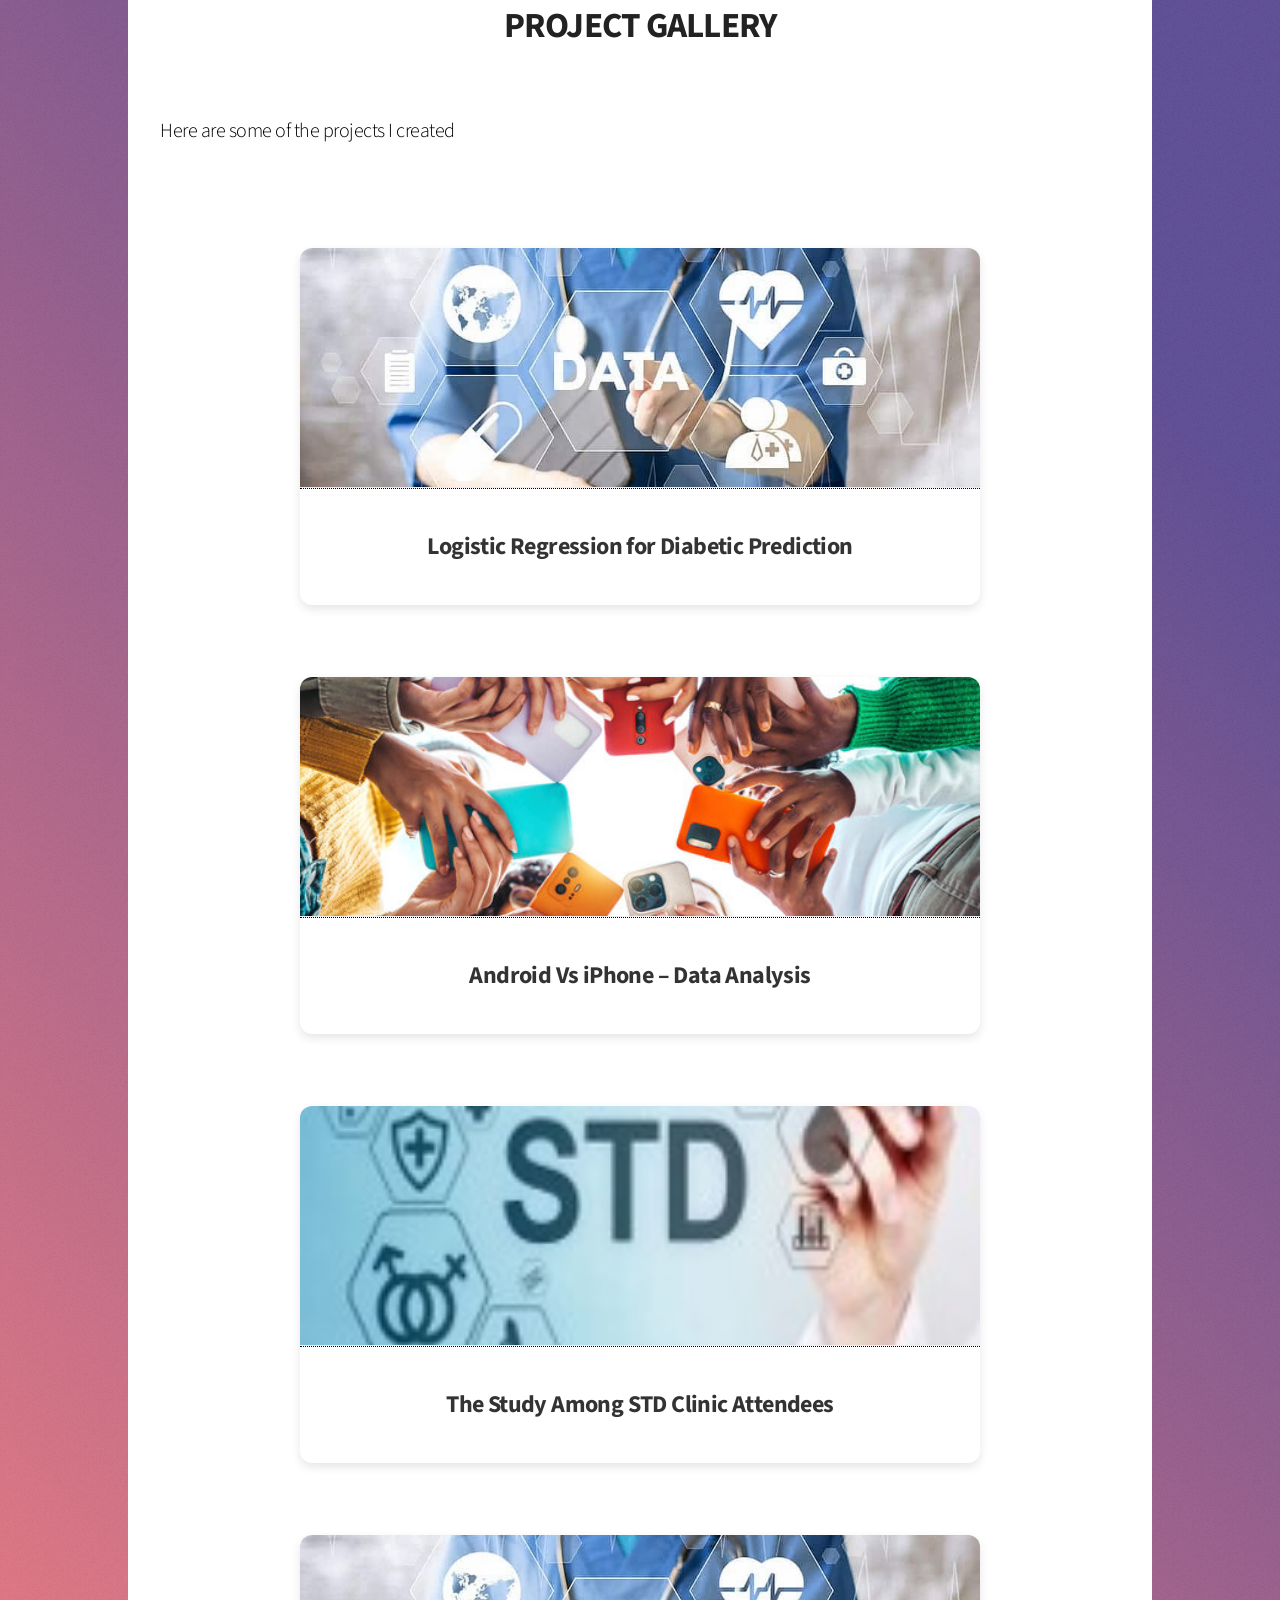
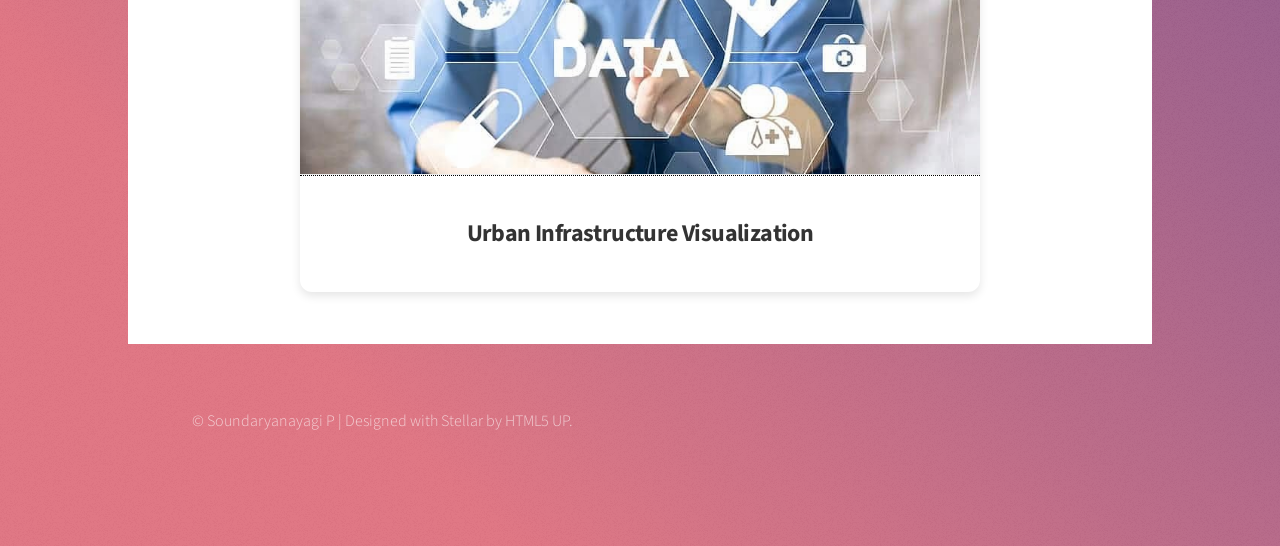
==== commit 97fdef2c: "Update project_gallery.html" ====
--- a/project_gallery.html
+++ b/project_gallery.html
@@ -36,14 +36,14 @@
 
         <div class="project-card">
           <a href="flipbook.html?file=assets/docs/project2.pdf" target="_blank">
-            <div class="project-image" style="background-image: url('images/healthcare_image.jpg');"></div>
+            <div class="project-image" style="background-image: url('images/phones.jpg');"></div>
           </a>
           <h3>Android Vs iPhone – Data Analysis</h3>
         </div>
 
         <div class="project-card">
           <a href="flipbook.html?file=assets/docs/project3.pdf" target="_blank">
-            <div class="project-image" style="background-image: url('images/healthcare_image.jpg');"></div>
+            <div class="project-image" style="background-image: url('images/STD_IMAGE_1.jpg');"></div>
           </a>
           <h3>The Study Among STD Clinic Attendees</h3>
         </div>
